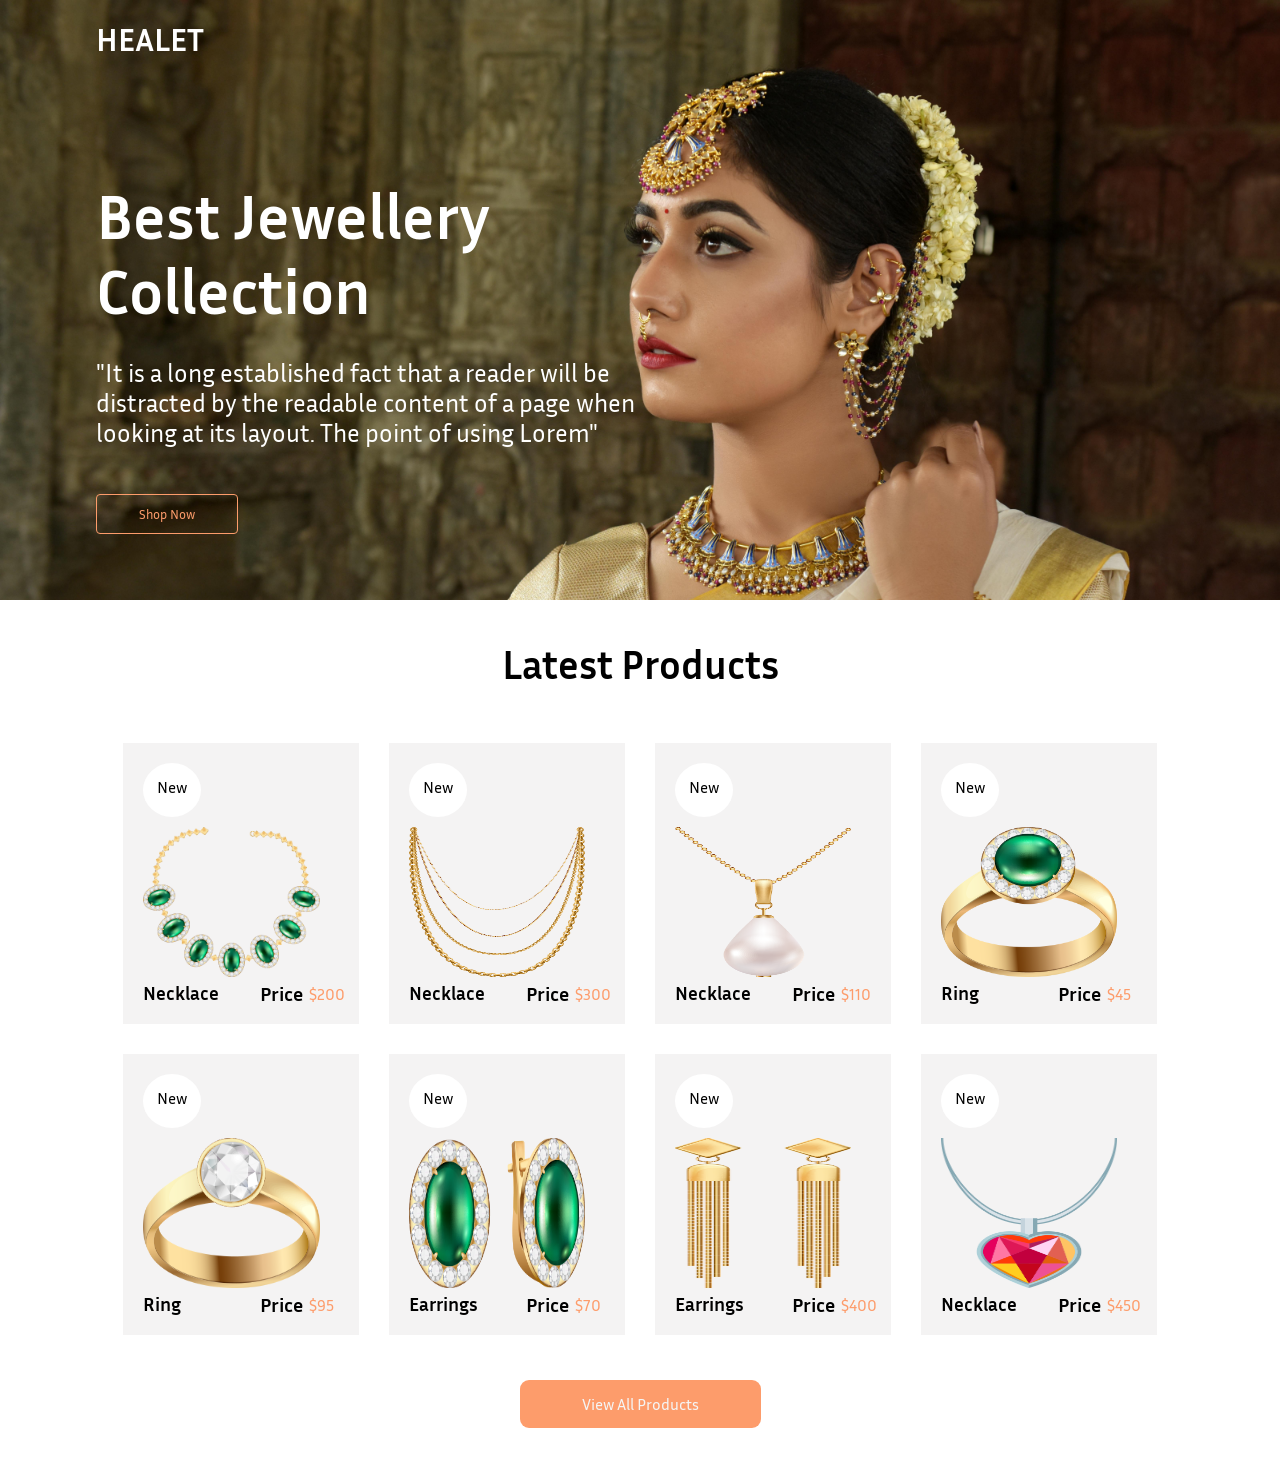
==== index.html @ b461439d "first commit" ====
<!DOCTYPE html>
<html lang="en">

<head>
    <link href="./jewel.css" rel="stylesheet">
    <link href="./responsive.css" rel="stylesheet">
    <link rel="stylesheet" href="https://cdnjs.cloudflare.com/ajax/libs/font-awesome/6.7.2/css/all.min.css"
        integrity="sha512-Evv84Mr4kqVGRNSgIGL/F/aIDqQb7xQ2vcrdIwxfjThSH8CSR7PBEakCr51Ck+w+/U6swU2Im1vVX0SVk9ABhg=="
        crossorigin="anonymous" referrerpolicy="no-referrer" />
        <link rel="preconnect" href="https://fonts.googleapis.com">
<link rel="preconnect" href="https://fonts.gstatic.com" crossorigin>
<link href="https://fonts.googleapis.com/css2?family=Inria+Sans:ital,wght@0,300;0,400;0,700;1,300;1,400;1,700&display=swap" rel="stylesheet">

    <meta charset="UTF-8">
    <meta name="viewport" content="width=device-width, initial-scale=1.0">
    <title>HEALET JEWELLS</title>
</head>

<body>
    <section id="image">
        <div class=" container">
            <div class="bg-image">
                <h2><b>HEALET</b></h2>
                <h1>Best Jewellery<br>
                    Collection</h1>
                <p>"It is a long established fact that a reader will be<br> distracted by the readable content of a page
                    when<br> looking at its layout. The point of using Lorem"</p>
                <button class="btn">Shop Now</button>
            </div>
        </div>
    </section>
    <section id="product">

        <div class="container">
            <h2>Latest Products</h2>
            <div class="item">
                <div class="photo">
                    <p>New</p>
                    <img src="p1.png">
                    <h5>Necklace</h5>
                    <h6>Price </h6>
                    <span>$200</span>
                </div>
                <div class="photo">
                  <p>New</p>
                    <img src="p2.png">
                    <h5>Necklace</h5>
                    <h6>Price</h6>
                    <span>$300</span>
                </div>
                <div class="photo"> <p>New</p><img src="p3.png">
                    <h5>Necklace</h5>
                    <h6>Price</h6>
                    <span>$110</span>

                </div>
                <div class="photo"> <p>New</p><img src="p4.png">
                    <h5>Ring</h5>
                    <h6>Price</h6>
                    <span>$45</span>
                </div>
                <div class="photo"> <p>New</p><img src="p5.png">
                    <h5>Ring</h5>
                    <h6>Price </h6>
                    <span>$95</span>
                </div>
                <div class="photo"><p>New</p><img src="p6.png">
                    <h5>Earrings</h5>
                    <h6>Price</h6>
                    <span>$70</span>
                </div>
                <div class="photo"><p>New</p> <img src="p7.png">
                    <h5>Earrings</h5>
                    <h6>Price</h6>
                    <span>$400</span>
                </div>
                <div class="photo"> <p>New</p><img src="p8.png">
                    <h5>Necklace</h5>
                    <h6>Price</h6>
                    <span>$450</span>
                </div>
            </div>
            <div class="btnn"><button>View All Products </button></div>

        </div>
       
    </section>
    <section id="img-box">
        <div class="container">
            <div class="row">
                <div class="right"></div>
                <div class="left"></div>
            </div>
        </div>
    </section>


</body>

</html>
---- jewel.css ----
* {
    margin: 0;
    font-family: "Inria Sans", sans-serif;
    padding: 0;
}

#image {
    background-image: url(i-1.jpg);
    background-repeat: no-repeat;
    background-size: cover;
    height: 600px;
    width: 100%;
    background-position: top;
}

.container {
    width: 85%;
    margin: auto;
}

.bg-image h2 {
    color: white;
    padding: 20px 0px;


    font-size: 32px;
    font-weight: 900;
}

.bg-image h1 {
    color: white;
    margin: 100px 0px 0px 0px;
    font-size: 63px;
}

.bg-image p {
    color: white;

    margin: 30px 0px 0px 0px;
    font-size: 25px;

}

.bg-image button {
    background-color: transparent;
    border: #fd9c6b 1px solid;
    border-radius: 4px;
    margin: 46px 0px;

    padding: 11px 42px;
    color: #fd9c6b;

}

#product .item {
    display: flex;
    flex-wrap: wrap;
    justify-content: center;
}

#product h2 {
    text-transform: capitalize;
    font-size: 40px;
    text-align: center;
    margin: 40px;
}

.item .photo {
    width: 18%;
    background-color: rgb(244, 243, 243);
    margin: 15px;
    padding: 20px;
}

.photo img {
    width: 90%;
    height: 150px;
}

.photo p {
    height: 26px;
    padding: 14px;
    width: 30px;
    background-color: white;
    border-radius: 50%;
    font-weight: 500;
    margin-bottom: 10px;
}

.photo h6 {
    font-size: 20px;
    margin-left: 117px;
    margin-bottom: -21px;
}

.photo h5 {
    font-size: 19px;
    margin-bottom: -23px;
}

.item .photo span {
    margin-left: 166px;
    color: #fd9c6b;
}

.container .btnn {
    display: flex;
    justify-content: center;
}

.container .btnn button {
    background-color: #fd9c6b;
    color: whitesmoke;
    border-radius:9px;
    margin: 30px 30px;
    font-size: 16px;
    font-weight: 500;
    padding: 14px 62px;
    border: none;
}
---- responsive.css ----
@media screen and (max-width:480px) {
    #image {
        height: 480px;
    }

    .bg-image h2 {
        font-size: 23px;
    }

    .bg-image h1 {
        font-size: 30px;
        margin: 57px 0px 0px 0px;

    }

    .bg-image p {
        font-size: 20px;
    }

    .bg-image button {
        padding: 10px 18px;
        font-size: 14px;
    }

    #product .item {display: inline;}
    #product .container h2 {
        font-size: 24px;
    }

    #product .item .photo {
        width: 80%;
        margin: 16px;
        padding: 20px;
    }

    .container .photo img {
        width: 100%;
        height: 200px;
    }

    .container .photo p {
        height: 12px;
        padding: 19px;
        font-size: 13px;
        width: 17px;
        font-weight: 500;
        margin-bottom: 12px;
        margin-left: -12px;
    }

    .container .photo h5 {
        font-size: 20px;
        margin-bottom: -39px;
        margin-left:-10px;
    }

    .container .photo h6 {
        font-size: 20px;
        margin-left: 248px;
        margin-bottom: -31px;
        padding: 10px;
    }

    .item .photo span {
        margin-left: 307px;
        font-size: 17px;
    }

    .container .btnn button {
        border-radius: 5px;
        margin: 23px 0px;
        font-size: 12px;
        font-weight: 300;
        padding: 5px 21px;
    }



}
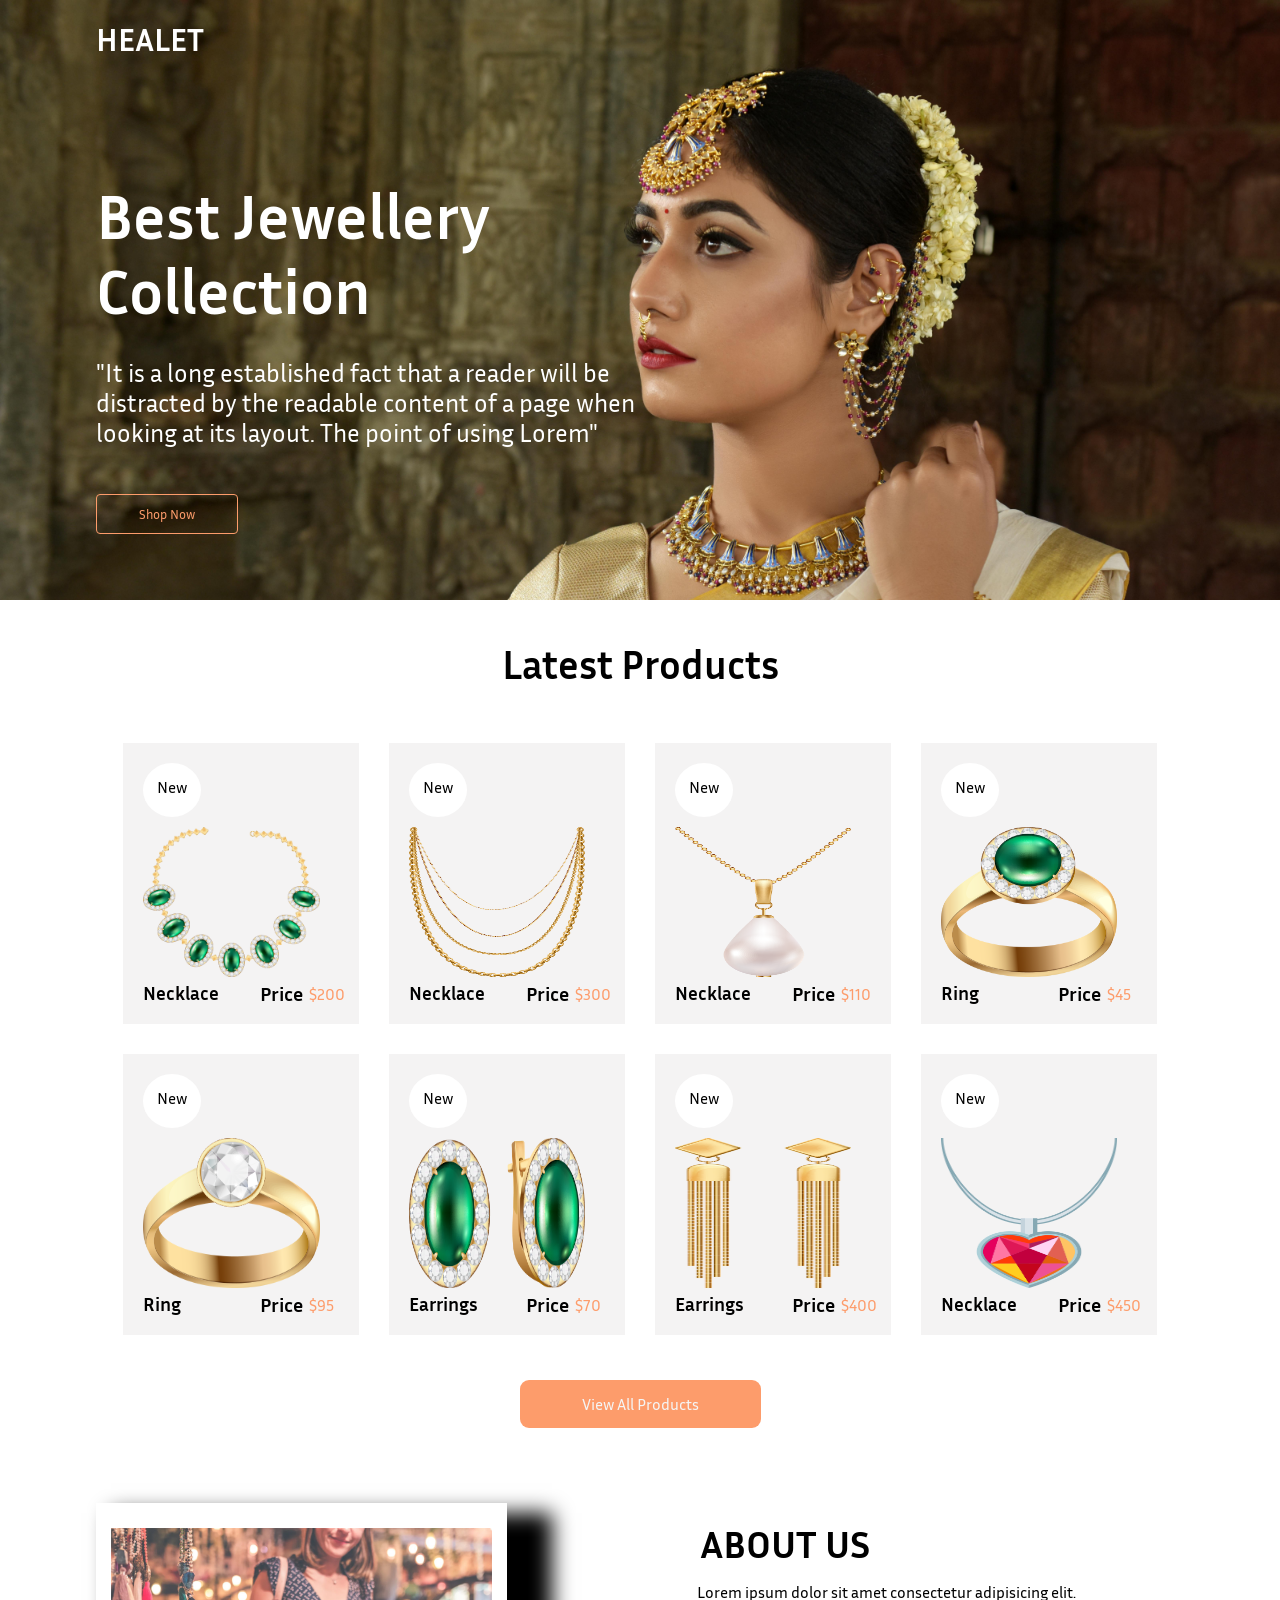
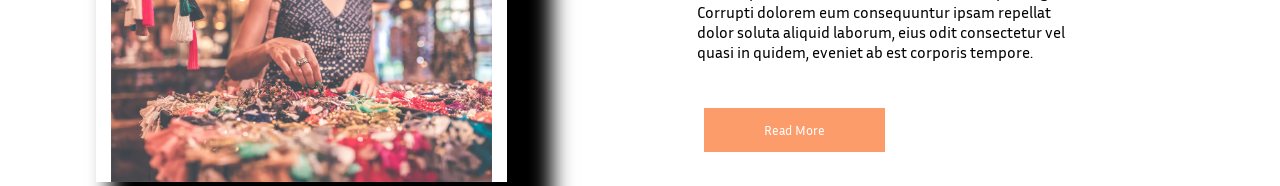
==== commit fb3a03f8: "first commit" ====
--- a/index.html
+++ b/index.html
@@ -7,9 +7,11 @@
     <link rel="stylesheet" href="https://cdnjs.cloudflare.com/ajax/libs/font-awesome/6.7.2/css/all.min.css"
         integrity="sha512-Evv84Mr4kqVGRNSgIGL/F/aIDqQb7xQ2vcrdIwxfjThSH8CSR7PBEakCr51Ck+w+/U6swU2Im1vVX0SVk9ABhg=="
         crossorigin="anonymous" referrerpolicy="no-referrer" />
-        <link rel="preconnect" href="https://fonts.googleapis.com">
-<link rel="preconnect" href="https://fonts.gstatic.com" crossorigin>
-<link href="https://fonts.googleapis.com/css2?family=Inria+Sans:ital,wght@0,300;0,400;0,700;1,300;1,400;1,700&display=swap" rel="stylesheet">
+    <link rel="preconnect" href="https://fonts.googleapis.com">
+    <link rel="preconnect" href="https://fonts.gstatic.com" crossorigin>
+    <link
+        href="https://fonts.googleapis.com/css2?family=Inria+Sans:ital,wght@0,300;0,400;0,700;1,300;1,400;1,700&display=swap"
+        rel="stylesheet">
 
     <meta charset="UTF-8">
     <meta name="viewport" content="width=device-width, initial-scale=1.0">
@@ -42,39 +44,45 @@
                     <span>$200</span>
                 </div>
                 <div class="photo">
-                  <p>New</p>
+                    <p>New</p>
                     <img src="p2.png">
                     <h5>Necklace</h5>
                     <h6>Price</h6>
                     <span>$300</span>
                 </div>
-                <div class="photo"> <p>New</p><img src="p3.png">
+                <div class="photo">
+                    <p>New</p><img src="p3.png">
                     <h5>Necklace</h5>
                     <h6>Price</h6>
                     <span>$110</span>
 
                 </div>
-                <div class="photo"> <p>New</p><img src="p4.png">
+                <div class="photo">
+                    <p>New</p><img src="p4.png">
                     <h5>Ring</h5>
                     <h6>Price</h6>
                     <span>$45</span>
                 </div>
-                <div class="photo"> <p>New</p><img src="p5.png">
+                <div class="photo">
+                    <p>New</p><img src="p5.png">
                     <h5>Ring</h5>
                     <h6>Price </h6>
                     <span>$95</span>
                 </div>
-                <div class="photo"><p>New</p><img src="p6.png">
+                <div class="photo">
+                    <p>New</p><img src="p6.png">
                     <h5>Earrings</h5>
                     <h6>Price</h6>
                     <span>$70</span>
                 </div>
-                <div class="photo"><p>New</p> <img src="p7.png">
+                <div class="photo">
+                    <p>New</p> <img src="p7.png">
                     <h5>Earrings</h5>
                     <h6>Price</h6>
                     <span>$400</span>
                 </div>
-                <div class="photo"> <p>New</p><img src="p8.png">
+                <div class="photo">
+                    <p>New</p><img src="p8.png">
                     <h5>Necklace</h5>
                     <h6>Price</h6>
                     <span>$450</span>
@@ -83,13 +91,19 @@
             <div class="btnn"><button>View All Products </button></div>
 
         </div>
-       
+
     </section>
     <section id="img-box">
         <div class="container">
             <div class="row">
-                <div class="right"></div>
-                <div class="left"></div>
+                <div class="right">
+                    <img  src="./about-img.jpg"/>
+                </div>
+                <div class="left">
+                    <h6>About Us</h6>
+                    <p>Lorem ipsum dolor sit amet consectetur adipisicing elit.<br> Corrupti dolorem eum consequuntur ipsam repellat<br> dolor soluta aliquid laborum, eius odit consectetur vel <br>quasi in quidem, eveniet ab est corporis tempore.</p>
+               <button> Read More</button>
+                </div>
             </div>
         </div>
     </section>
--- a/jewel.css
+++ b/jewel.css
@@ -111,10 +111,50 @@
 .container .btnn button {
     background-color: #fd9c6b;
     color: whitesmoke;
-    border-radius:9px;
+    border-radius: 9px;
     margin: 30px 30px;
     font-size: 16px;
     font-weight: 500;
     padding: 14px 62px;
     border: none;
 }
+
+#img-box .row {
+    display: flex;
+
+    justify-content: space-between;
+}
+
+.row .right img {
+    padding: 25px 0px 0px 25px;
+    width: 35%;
+    color: #0c0c0c;
+    margin-top: 45px;
+    padding-right: 15px;
+    padding-left: 15px;
+    box-shadow: 30px 25px 20px 15px black;
+}
+
+.row .left h6 {
+    font-weight: 700;
+    text-transform: uppercase;
+
+    font-size: 39px;
+    margin-top: 62px;
+    margin-bottom: 15px;
+    margin-left: -484px;
+}
+
+.row .left p {
+    margin-left: -487px;
+}
+
+.row .left button {
+    margin-top: 46px;
+    margin-left: -480px;
+    color: white;
+    background-color: #fd9c6b;
+    border: none;
+    padding: 14px 60px;
+   
+}
--- a/responsive.css
+++ b/responsive.css
@@ -22,7 +22,10 @@
         font-size: 14px;
     }
 
-    #product .item {display: inline;}
+    #product .item {
+        display: inline;
+    }
+
     #product .container h2 {
         font-size: 24px;
     }
@@ -51,7 +54,7 @@
     .container .photo h5 {
         font-size: 20px;
         margin-bottom: -39px;
-        margin-left:-10px;
+        margin-left: -10px;
     }
 
     .container .photo h6 {
@@ -74,6 +77,33 @@
         padding: 5px 21px;
     }
 
+    #img-box .row {
+        display: flex;
+        justify-content: space-between;
+    }
 
+    #img-box .row img {
+        width: 30%;
+        margin: 10px;
+        padding: 12px;
+    }
 
+    #img-box .row .left h6 {
+        font-weight: 200;
+        font-size: 14px;
+        margin-top: 27px;
+        margin-bottom: 14px;
+        margin-left: -191px;
+    }
+
+    #img-box .row .left p {
+        margin-left: -192px;
+        font-size: 8px;
+    }
+
+    .row .left button {
+        margin-top: 17px;
+        margin-left: -191px;
+        padding: 2px 12px;
+    }
 }
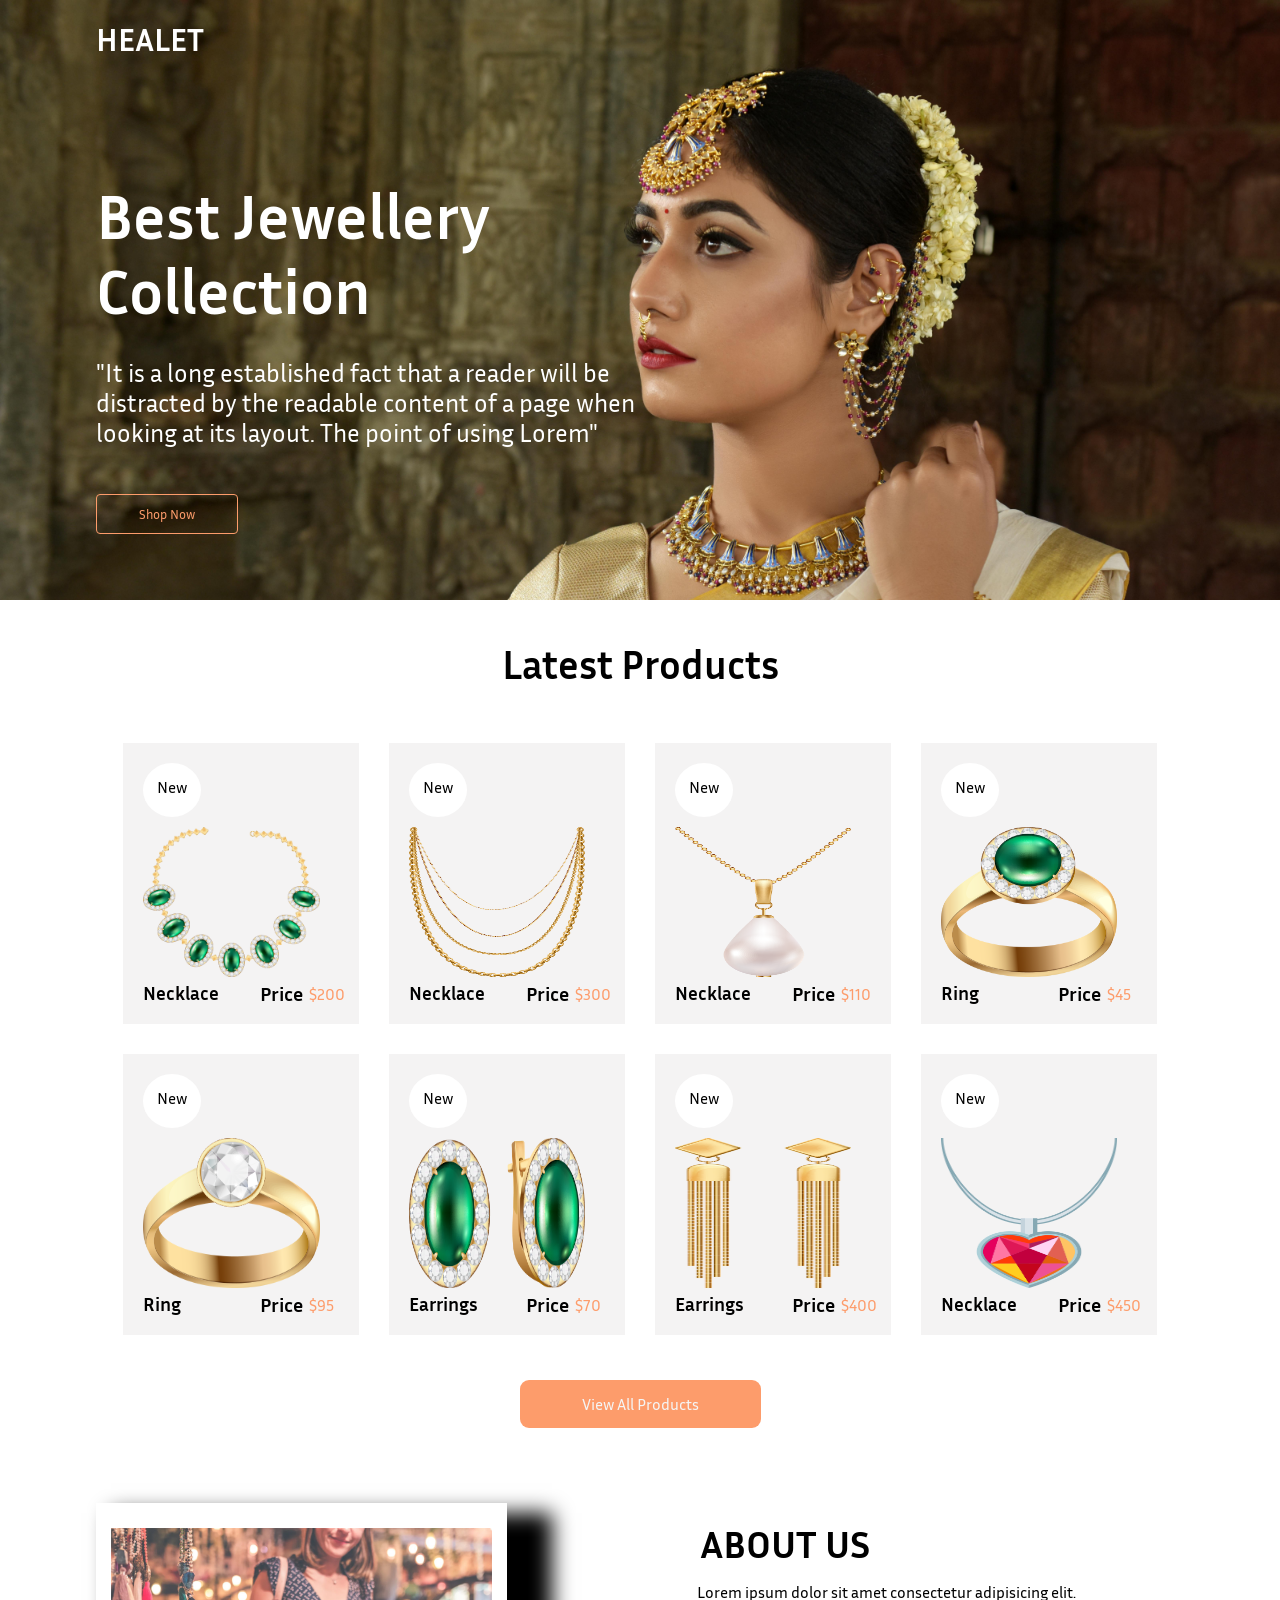
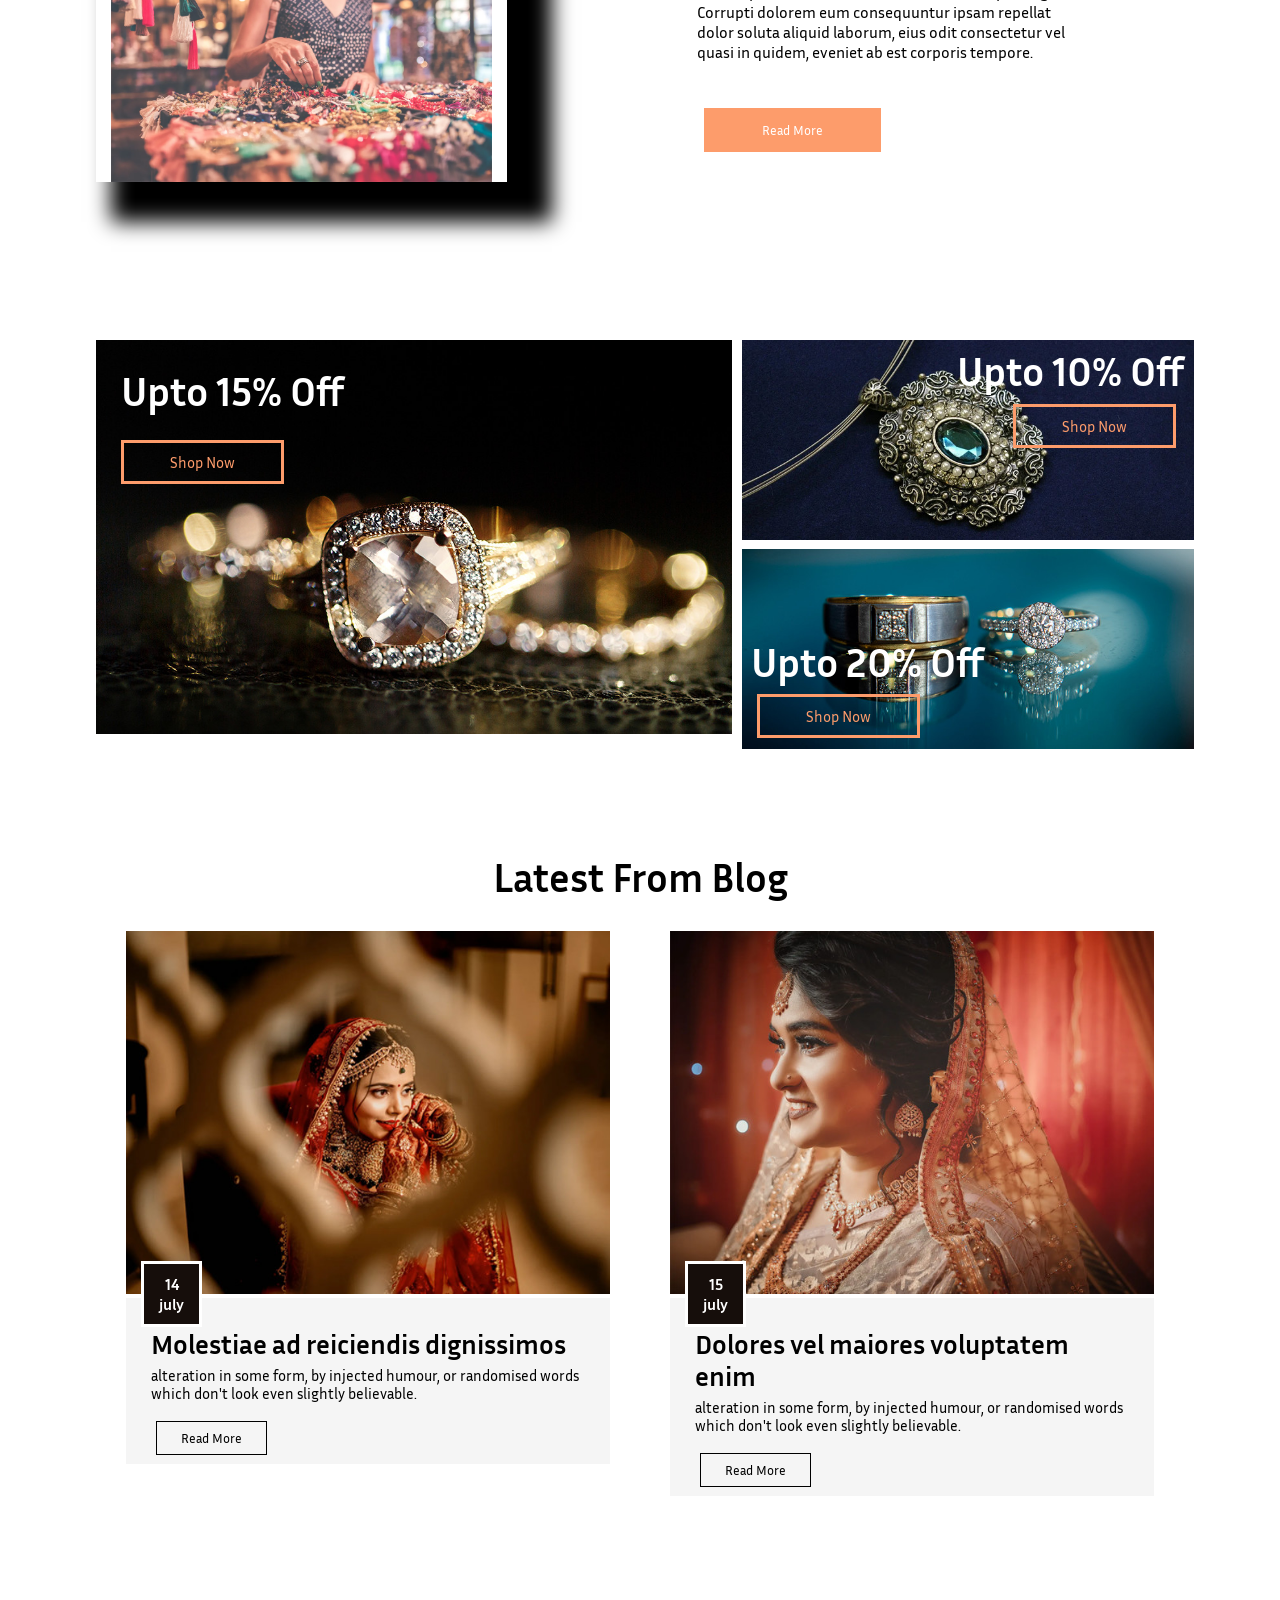
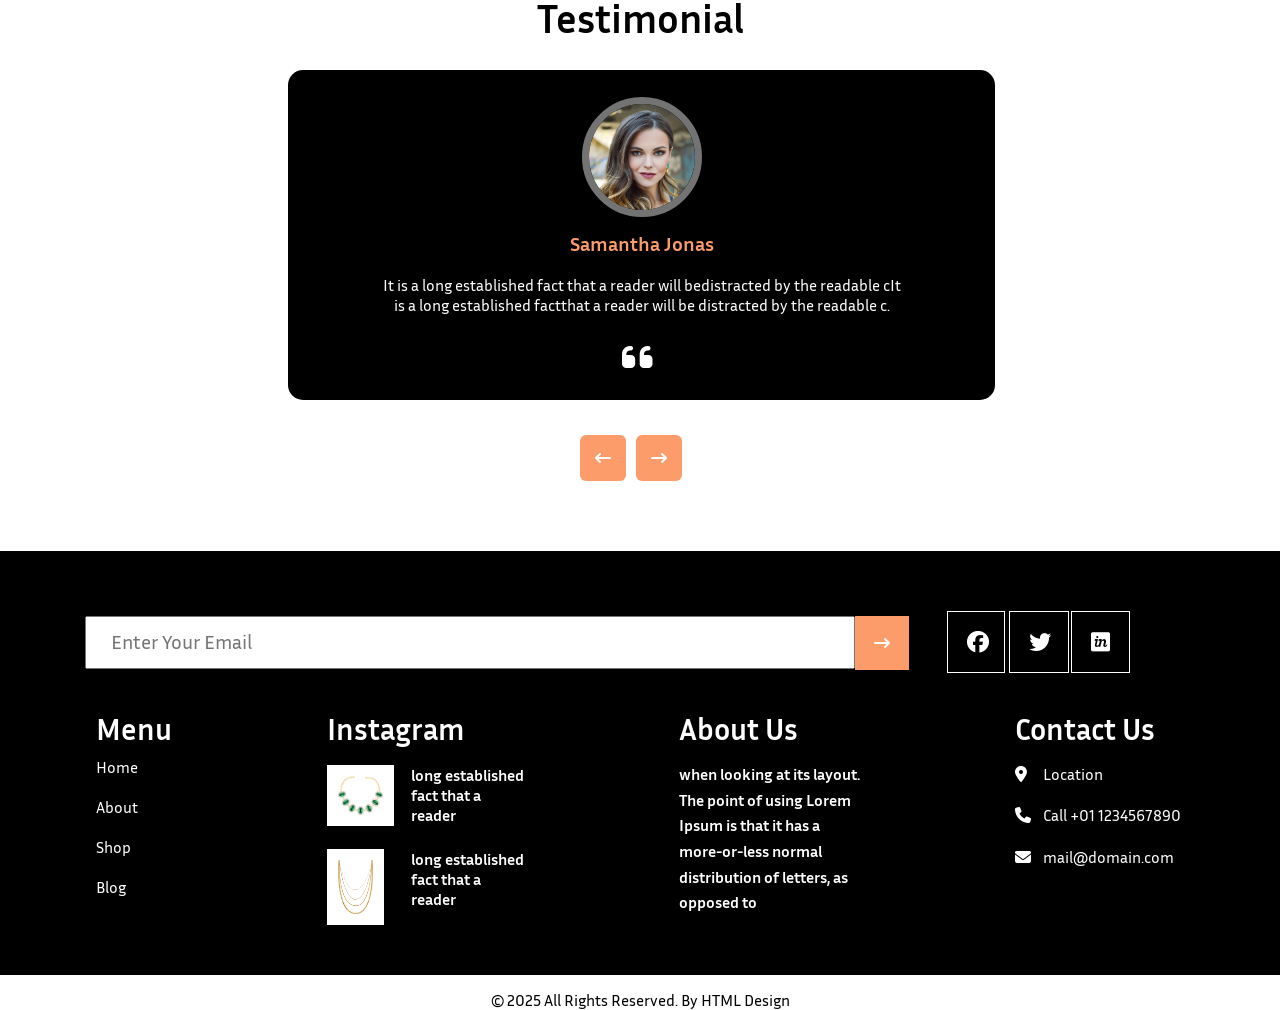
==== commit 45afa33e: "first commit" ====
--- a/index.html
+++ b/index.html
@@ -10,8 +10,9 @@
     <link rel="preconnect" href="https://fonts.googleapis.com">
     <link rel="preconnect" href="https://fonts.gstatic.com" crossorigin>
     <link
-        href="https://fonts.googleapis.com/css2?family=Inria+Sans:ital,wght@0,300;0,400;0,700;1,300;1,400;1,700&display=swap"
+        href="https://fonts.googleapis.com/css2?family=DM+Serif+Display:ital@0;1&family=Inria+Sans:ital,wght@0,300;0,400;0,700;1,300;1,400;1,700&family=Playfair+Display:ital,wght@0,400..900;1,400..900&display=swap"
         rel="stylesheet">
+
 
     <meta charset="UTF-8">
     <meta name="viewport" content="width=device-width, initial-scale=1.0">
@@ -97,18 +98,159 @@
         <div class="container">
             <div class="row">
                 <div class="right">
-                    <img  src="./about-img.jpg"/>
+                    <img src="./about-img.jpg" />
                 </div>
                 <div class="left">
                     <h6>About Us</h6>
-                    <p>Lorem ipsum dolor sit amet consectetur adipisicing elit.<br> Corrupti dolorem eum consequuntur ipsam repellat<br> dolor soluta aliquid laborum, eius odit consectetur vel <br>quasi in quidem, eveniet ab est corporis tempore.</p>
-               <button> Read More</button>
-                </div>
-            </div>
-        </div>
-    </section>
-
-
+                    <p>Lorem ipsum dolor sit amet consectetur adipisicing elit.<br> Corrupti dolorem eum consequuntur
+                        ipsam repellat<br> dolor soluta aliquid laborum, eius odit consectetur vel <br>quasi in quidem,
+                        eveniet ab est corporis tempore.</p>
+                    <button> Read More</button>
+                </div>
+            </div>
+        </div>
+    </section>
+    <section id="class">
+        <div class="container">
+            <div class="three">
+                <div class="first">
+                    <img src="./o1.jpg" />
+                    <h2>Upto 15% Off</h2>
+                    <button>Shop Now</button>
+                </div>
+                <div class="second">
+                    <div class="one"><img src="./o2.jpg" />
+                        <h2>Upto 10% Off</h2>
+                        <button>Shop Now</button>
+                    </div>
+                    <div class="two"><img src="./o3.jpg" />
+                        <h2>Upto 20% Off</h2>
+                        <button>Shop Now</button>
+
+                    </div>
+
+                </div>
+
+            </div>
+        </div>
+    </section>
+    <section id="div">
+        <div class="container">
+            <h2>Latest From Blog</h2>
+            <div class="main-box">
+                <div class="col">
+                    <img src="./b1.jpg" />
+                    <div class="detail-box">
+                        <h4>14<br>july</h4>
+
+
+                        <h5>Molestiae ad reiciendis dignissimos</h5>
+                        <p>alteration in some form, by injected humour, or randomised words which don't look even
+                            slightly believable.</p>
+                        <button>Read More</button>
+                    </div>
+
+                </div>
+
+
+                <div class="col"><img src="./b2.jpg" />
+                    <div class="detail-box">
+                        <h4>15<br>july</h4>
+
+                        <h5>Dolores vel maiores voluptatem enim</h5>
+                        <p>alteration in some form, by injected humour, or randomised words which don't look even
+                            slightly believable.</p>
+                        <button>Read More</button>
+                    </div>
+
+                </div>
+
+            </div>
+
+        </div>
+    </section>
+    <section id="info">
+        <div class="container">
+            <h2>Testimonial</h2>
+            <div class="client">
+                <img src="./client.jpg" />
+                <h6>Samantha Jonas</h6>
+                <p>It is a long established fact that a reader will bedistracted by the readable cIt<br> is a long
+                    established factthat a reader will be distracted by the readable c.</p>
+
+                <i class="fa-solid fa-quote-left"></i>/'
+
+            </div>
+        </div>
+    </section>
+    <div class="b">
+        <div class="b1"><i class="fa-solid fa-arrow-left-long"></i></div>
+        <div class="b2"><i class="fa-solid fa-arrow-right-long"></i></div>
+    </div>
+    <section id="end">
+        <div class="container">
+            <div class="footer">
+                <form>
+                    <input type="Email" placeholder="Enter Your Email" /><i class="fa-solid fa-arrow-right-long"></i>
+                    <div class="if">
+                        <div class="icon">
+                            <i class="fa-brands fa-facebook"></i>
+                        </div>
+                        <div class="icon1"> <i class="fa-brands fa-twitter"></i></div>
+                        <div class="icon2"> <i class="fa-brands fa-invision"></i>
+                        </div>
+                    </div>
+                </form>
+            </div>
+            <div class="foot">
+                <div class="list">
+                    <h4>Menu</h4>
+                    <ul>
+                        <li>Home</li>
+                        <li>About</li>
+                        <li>Shop</li>
+                        <li>Blog</li>
+                    </ul>
+                </div>
+                <div class="insta">
+                    <h4>Instagram</h4>
+                    <div class="post">
+                    <img src="./p1.png"/>
+                    <p>long established<br> fact that a<br> reader</p>
+                    </div>
+                    <div class="post1">
+                        <img src="./p2.png"/>
+                        <p>long established <br>fact that a<br> reader</p>
+                    </div>
+                
+                </div>
+                <div class="about">
+                    <h4>About Us</h4>
+                    <p>when looking at its layout. <br>The point of using Lorem 
+                        <br>Ipsum is that it has a<br> more-or-less normal <br>distribution of letters, as<br> opposed to</p>
+                </div>
+                <div class="contact">
+                    <h4>Contact Us</h4>
+                    <ul>
+                        <li>
+                            <i class="fa-solid fa-location-dot"></i>
+                            <span>Location</span>
+                        </li>
+                        <li>
+                            <i class="fa-solid fa-phone"></i>
+                            <span>Call +01  1234567890</span>
+                        </li>
+                        <li>
+                            <i class="fa-solid fa-envelope"></i>
+                            <span>mail@domain.com</span>
+                        </li>
+                    </ul>
+                </div>
+            </div>
+        </div>
+
+    </section>
+   <div class="page"> <p>© 2025 All Rights Reserved. By HTML Design</p></div>
 </body>
 
 </html>
--- a/jewel.css
+++ b/jewel.css
@@ -155,6 +155,378 @@
     color: white;
     background-color: #fd9c6b;
     border: none;
-    padding: 14px 60px;
-   
-}+    padding: 14px 58px;
+
+}
+
+#class .three {
+    display: flex;
+    justify-content: space-around;
+}
+
+.three .first img {
+    margin-top: 154px;
+    width: 100%;
+}
+
+.three .second .one img {
+    margin-top: 154px;
+    width: 100%;
+    padding: 0px 0px 0px 10px;
+}
+
+.three .second .two img {
+    width: 100%;
+    padding: 5px 0px 0px 10px;
+}
+
+.three .first h2 {
+    color: white;
+    margin-top: -372px;
+    font-size: 41px;
+    margin-left: 25px;
+}
+
+.three .first button {
+    margin: 25px;
+    padding: 10px 46px;
+    border: #fd9c6b solid;
+    font-size: 15px;
+    color: #fd9c6b;
+    background-color: transparent;
+}
+
+.one {
+    position: relative;
+}
+
+.three .second .one h2 {
+    color: white;
+    position: absolute;
+    top: 160px;
+    right: 0;
+
+    font-size: 41px;
+}
+
+.three .second .one button {
+    padding: 10px 46px;
+    margin: -12px;
+    right: 20px;
+    top: 230px;
+    position: absolute;
+    border: #fd9c6b solid;
+    font-size: 15px;
+    color: #fd9c6b;
+    background-color: transparent;
+}
+
+.second .two {
+    position: relative;
+}
+
+.three .second .two h2 {
+    color: white;
+    margin: -192px 0px 31px 19px;
+    position: absolute;
+    bottom: 36px;
+    font-size: 41px;
+}
+
+.three .second .two button {
+    padding: 10px 46px;
+    margin-left: 25px;
+    position: absolute;
+    top: 103px;
+
+    border: #fd9c6b solid;
+    font-size: 15px;
+    margin-top: 47px;
+    color: #fd9c6b;
+    background-color: transparent;
+}
+
+#div h2 {
+    text-transform: capitalize;
+    font-size: 40px;
+    text-align: center;
+    margin: 100px;
+}
+
+#div .main-box {
+    display: flex;
+    justify-content: space-evenly;
+
+}
+
+.col {
+    padding: 30px;
+}
+
+
+
+
+.main-box .col img {
+    width: 100%;
+    margin-top: -100px;
+    background-color: #f1f2f3;
+}
+
+.main-box h4 {
+    position: absolute;
+    top: -37px;
+    text-align: center;
+    color: #fff;
+    border: 3px solid #fff;
+    margin-left: 15px;
+    padding: 10px 15px;
+    background-color: #160e0b;
+    margin-right: 365px;
+}
+
+.detail-box {
+    padding-top: 5px;
+    background-color: whitesmoke;
+    position: relative;
+}
+
+.detail-box h5 {
+    font-size: 27px;
+    margin: 25px;
+    font-weight: 900;
+}
+
+.detail-box p {
+    font-size: 15px;
+    font-size: 15px;
+    margin: 25px;
+    margin-top: -19px;
+}
+
+.detail-box button {
+    background-color: transparent;
+    padding: 8px 24px;
+    border: 1.2px solid black;
+    margin-left: 30px;
+    margin-bottom: 9px;
+    margin-top: -6px;
+}
+
+#info h2 {
+    text-transform: capitalize;
+    font-size: 40px;
+    text-align: center;
+    margin: 68px;
+}
+
+#info .client {
+    background-color: black;
+    width: 65%;
+    padding-bottom: 25px;
+    padding-top: 27px;
+    margin-top: -40px;
+    margin-left: 192px;
+    border-radius: 15px;
+    text-align: center;
+}
+
+#info .client img {
+    width: 15%;
+    border-radius: 100%;
+    border: 7px solid rgba(255, 255, 255, .45);
+}
+
+.client h6 {
+    color: #fd9c6b;
+    font-size: 20px;
+    margin-top: 10px;
+}
+
+.client p {
+    color: white;
+
+    margin-top: 20px;
+}
+
+.client i {
+    font-size: 35px;
+    color: white;
+    margin-top: 25px;
+}
+
+.b {
+    display: flex;
+    display: flex;
+    margin-left: 575px;
+
+    margin-top: 30px;
+}
+
+.b1 i {
+    color: white;
+    background-color: #fd9c6b;
+    padding: 15px;
+    margin: 5px;
+    border-radius: 6px;
+}
+
+.b2 i {
+    color: white;
+    background-color: #fd9c6b;
+    padding: 15px;
+    margin: 5px;
+    border-radius: 6px;
+}
+
+#end .footer {
+
+    color: #fff;
+
+    padding: 65px 0px 113px 0px;
+    margin-top: 65px;
+}
+
+#end {
+    background-color: black;
+}
+
+#end form input {
+
+    margin-left: -11px;
+    margin-top: -24px;
+    font-size: 20px;
+    padding: 11px 504px 14px 24px;
+}
+
+.footer i {
+    color: white;
+    background-color: #fd9c6b;
+    padding: 19px;
+}
+
+.footer .if {
+    display: flex;
+    margin-top: -36px;
+}
+
+.footer .icon i {
+    width: 2%;
+    font-size: 22px;
+    margin-left: 851px;
+    margin-bottom: -131px;
+    margin-top: -62px;
+
+    background-color: transparent;
+    border: 1px solid white;
+}
+
+.icon1 i {
+    width: 32%;
+    font-size: 22px;
+    margin-top: -23px;
+    background-color: transparent;
+    border: 1px solid white;
+}
+
+.icon2 i {
+    width: 32%;
+    font-size: 22px;
+    background-color: transparent;
+    margin-top: -23px;
+    border: 1px solid white;
+}
+
+.foot {
+    color: white;
+    display: flex;
+    padding-bottom: 50px;
+    margin-top: -75px;
+}
+
+.foot .list h4 {
+    font-size: 30px;
+}
+
+.list ul {
+    line-height: 2.5;
+}
+
+.list ul li {
+    list-style: none;
+}
+
+.insta {
+    margin-left: 155px;
+}
+
+.insta h4 {
+    font-size: 30px;
+}
+
+.post {
+    display: flex;
+    margin-top: 18px;
+    margin-bottom: 23px;
+}
+
+.post img {
+    width: 45px;
+    padding: 11px;
+    background-color: white;
+}
+
+.post p {
+    margin-left: 17px;
+    font-size: 16px;
+    font-weight: 600;
+}
+
+.post1 {
+    display: flex;
+    justify-content: space-between;
+}
+
+.post1 img {
+    width: 35px;
+    background-color: white;
+    padding: 11px;
+}
+
+.post1 p {
+    margin-left: 17px;
+    font-size: 16px;
+    font-weight: 600;
+}
+
+.about h4 {
+    font-size: 30px;
+    margin-left: 155px;
+}
+
+.about p {
+    margin-left: 155px;
+    margin-top: 15px;
+    font-size: 16px;
+    font-weight: 600;
+    line-height: 1.6;
+}
+
+.contact h4 {
+    font-size: 30px;
+    margin-left: 155px;
+}
+
+.contact ul li {
+    list-style: none;
+    margin-top: 14px;
+    line-height: 1.7;
+    margin-left: 155px;
+}
+
+.contact ul li i {
+    width: 25px;
+    color: white;
+}
+.contact span{ font-size: 16px;
+    }
+    .page p{text-align: center;margin-top: 15px;}
--- a/responsive.css
+++ b/responsive.css
@@ -59,13 +59,13 @@
 
     .container .photo h6 {
         font-size: 20px;
-        margin-left: 248px;
+        margin-left: 161px;
         margin-bottom: -31px;
         padding: 10px;
     }
 
     .item .photo span {
-        margin-left: 307px;
+        margin-left: 230px;
         font-size: 17px;
     }
 
@@ -83,9 +83,11 @@
     }
 
     #img-box .row img {
-        width: 30%;
-        margin: 10px;
+        width: 25%;
+        box-shadow: 4px 3px;
+        margin: 0px;
         padding: 12px;
+        margin-top: 33px;
     }
 
     #img-box .row .left h6 {
@@ -106,4 +108,28 @@
         margin-left: -191px;
         padding: 2px 12px;
     }
+
+    #class .first h2 {
+        margin-top: -110px;
+        font-size: 14px;
+        margin-left: 25px;
+    }
+
+    #class .first button {
+        margin-left: 27px;
+        margin-top: 10px;
+        padding: 3px 11px;
+        font-size: 8px;
+    }
+
+    #class .three .second .one h2 {
+        font-size: 14px;
+    }
+
+    #class .three .second .one button {
+        padding: 3px 11px;
+        font-size: 8px;
+        margin-top: -47px;
+        margin-right: -21px;
+    }
 }
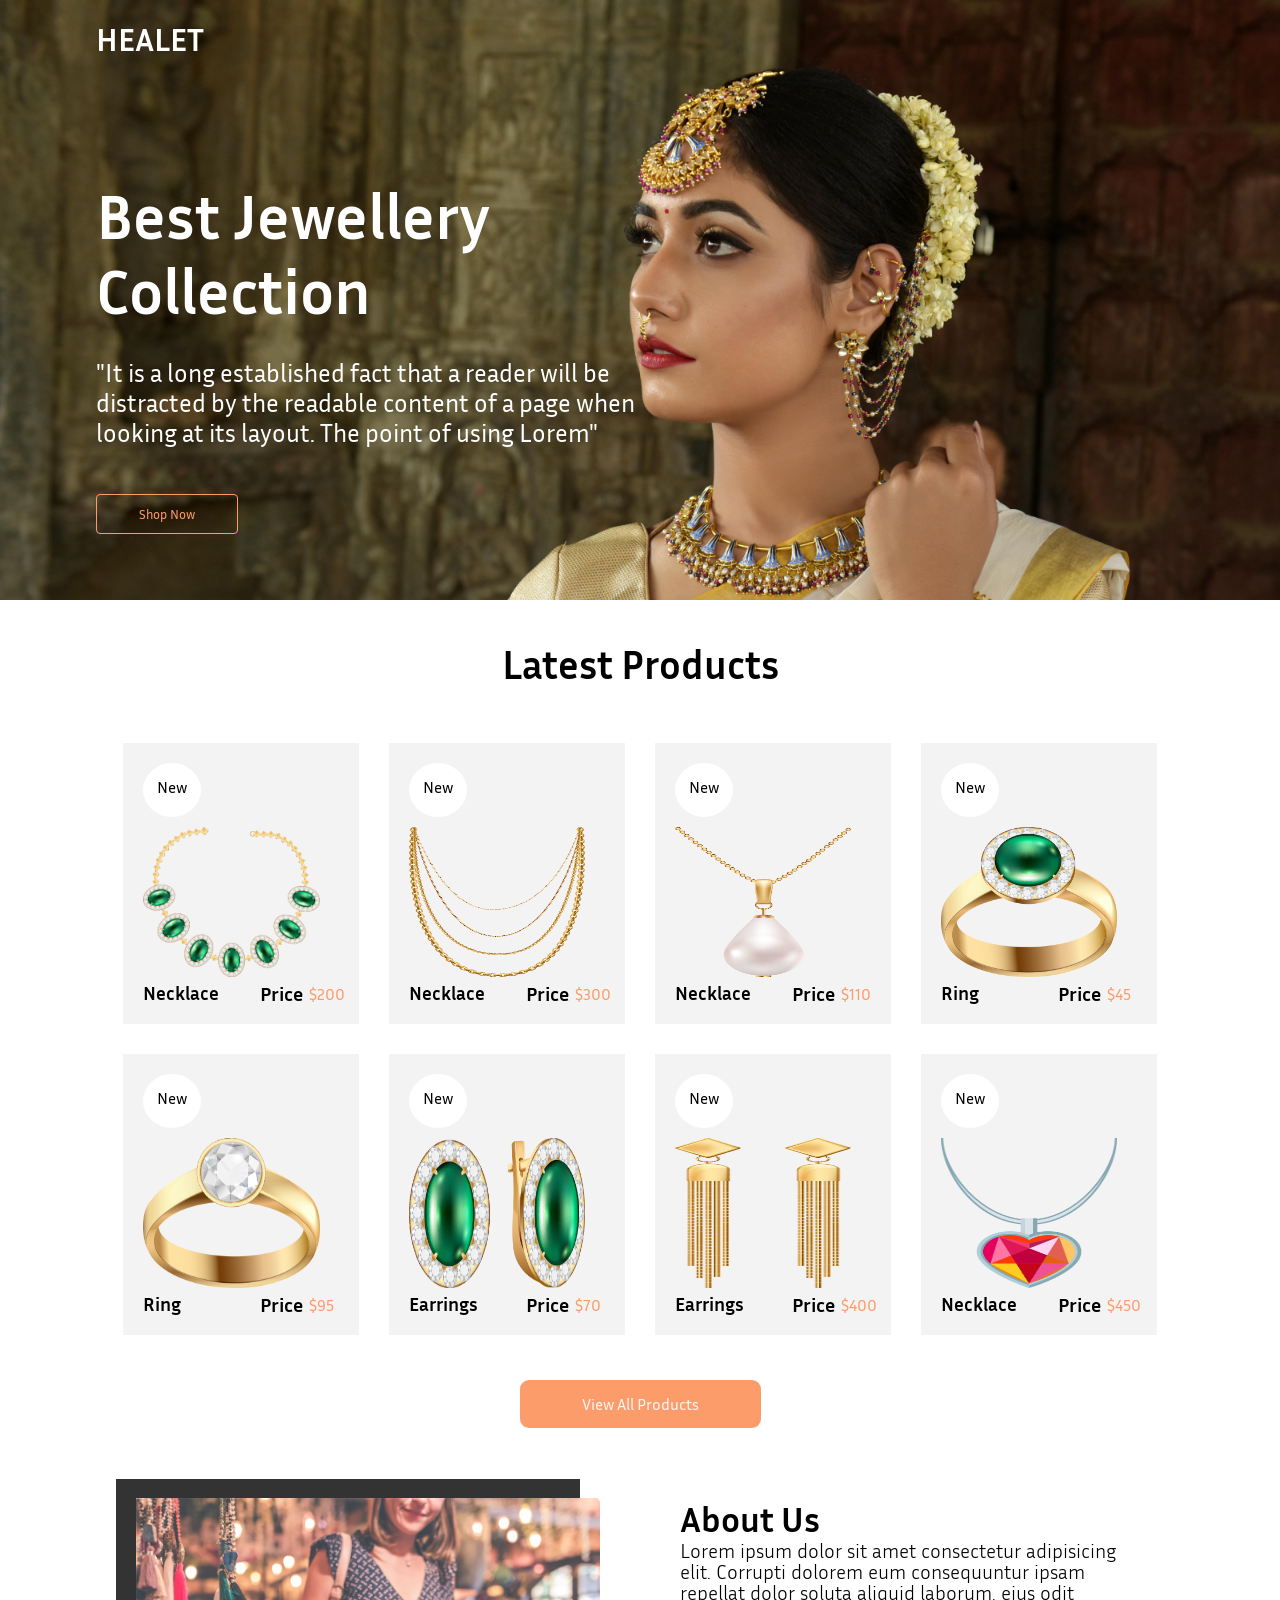
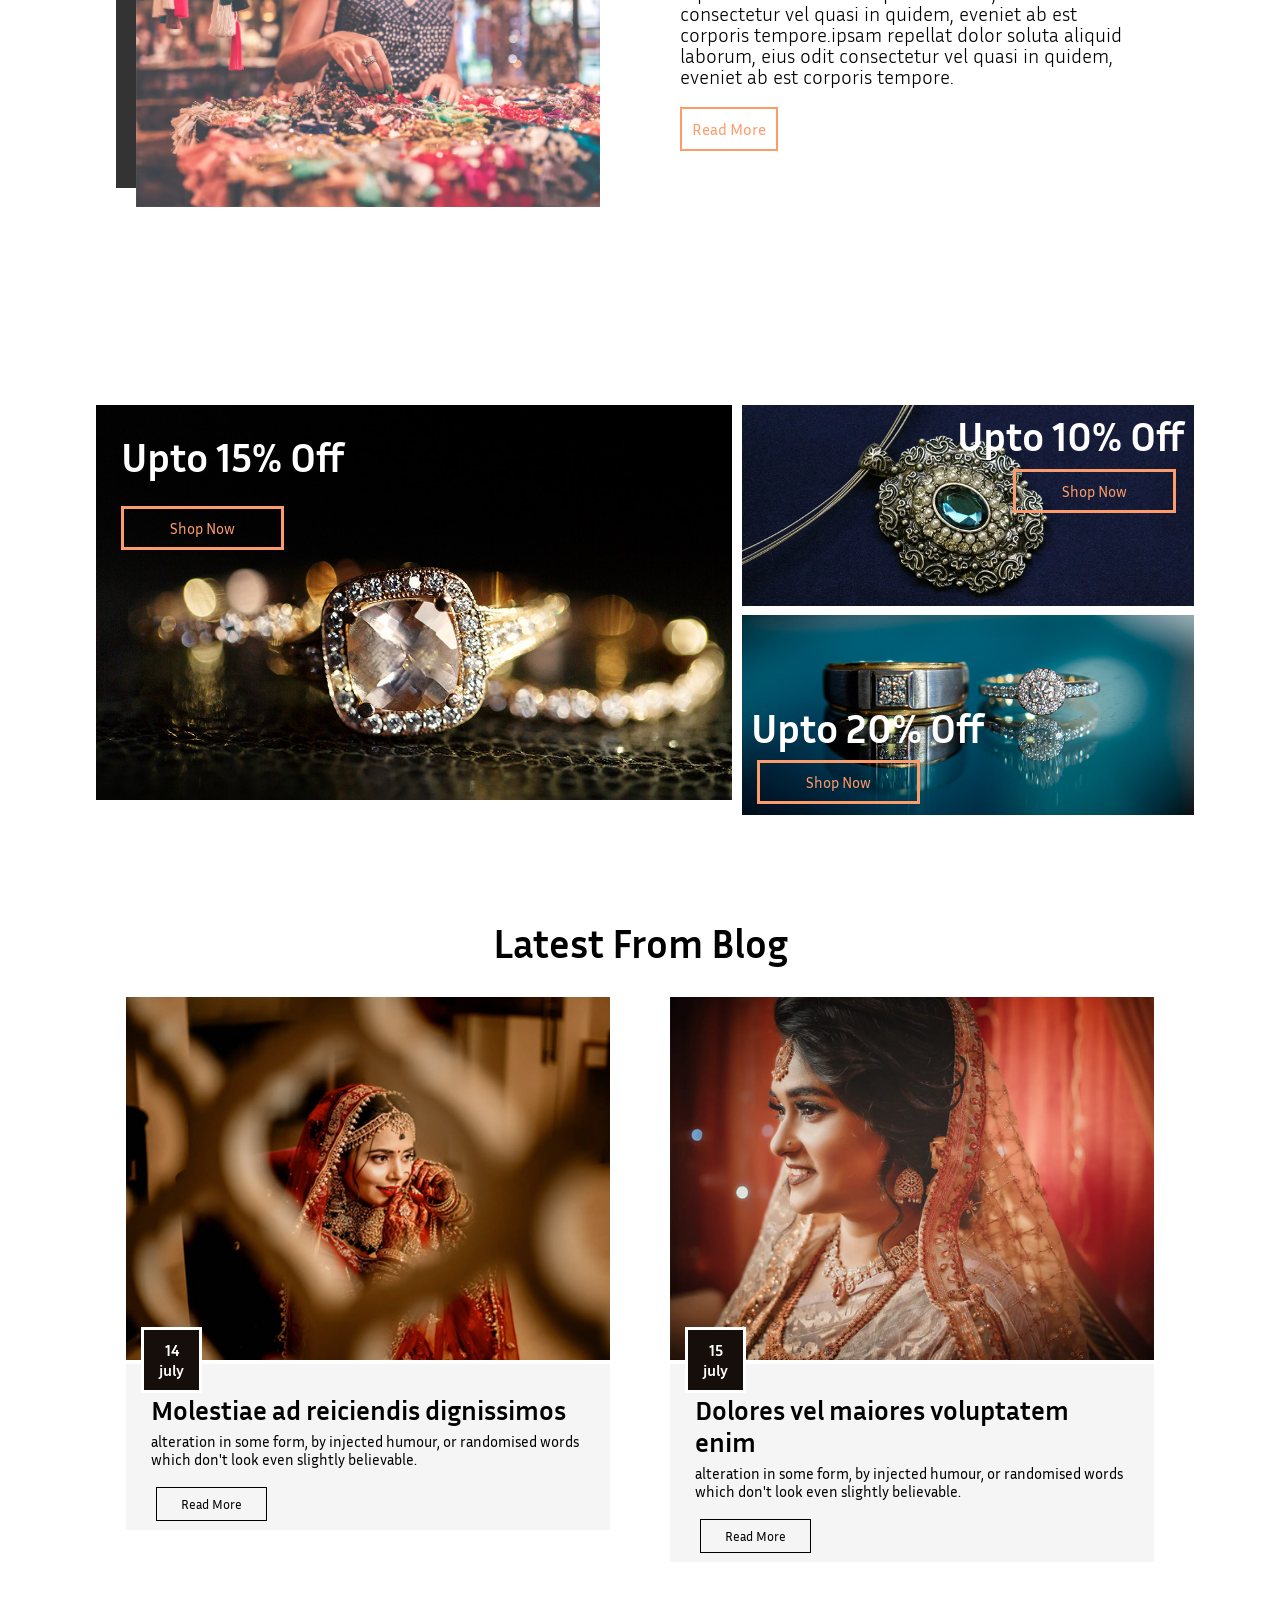
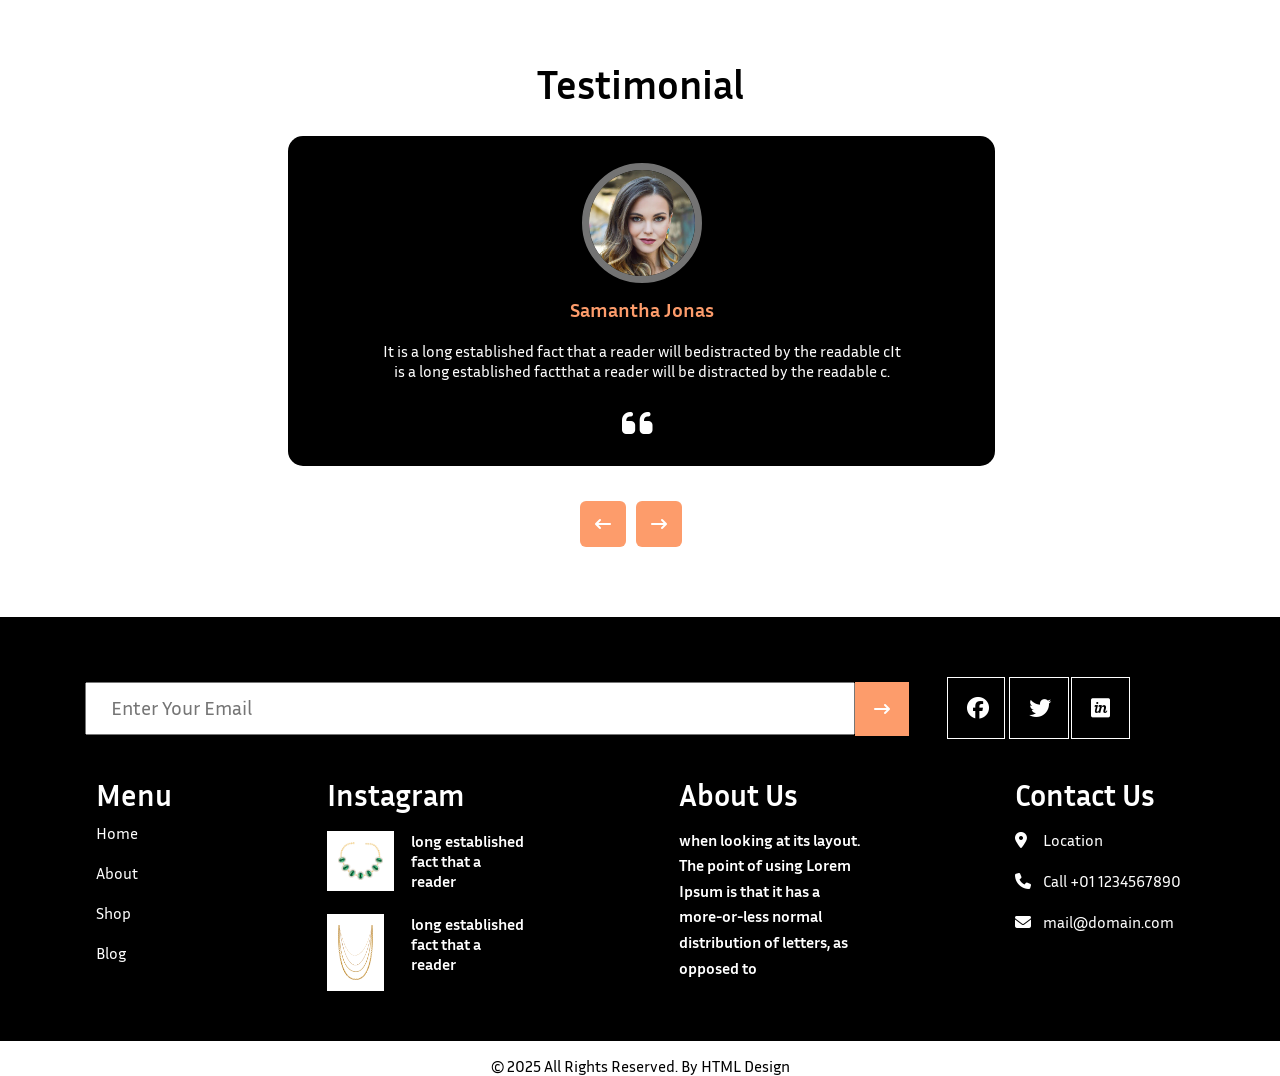
==== commit 64ae7a24: "first commit" ====
--- a/index.html
+++ b/index.html
@@ -32,7 +32,7 @@
             </div>
         </div>
     </section>
-    <section id="product">
+     <section id="product">
 
         <div class="container">
             <h2>Latest Products</h2>
@@ -102,15 +102,16 @@
                 </div>
                 <div class="left">
                     <h6>About Us</h6>
-                    <p>Lorem ipsum dolor sit amet consectetur adipisicing elit.<br> Corrupti dolorem eum consequuntur
-                        ipsam repellat<br> dolor soluta aliquid laborum, eius odit consectetur vel <br>quasi in quidem,
+                    <p>Lorem ipsum dolor sit amet consectetur adipisicing elit. Corrupti dolorem eum consequuntur
+                        ipsam repellat dolor soluta aliquid laborum, eius odit consectetur vel quasi in quidem,
+                        eveniet ab est corporis tempore.ipsam repellat dolor soluta aliquid laborum, eius odit consectetur vel quasi in quidem,
                         eveniet ab est corporis tempore.</p>
                     <button> Read More</button>
                 </div>
             </div>
         </div>
     </section>
-    <section id="class">
+<section id="class">
         <div class="container">
             <div class="three">
                 <div class="first">
--- a/jewel.css
+++ b/jewel.css
@@ -119,45 +119,46 @@
     border: none;
 }
 
-#img-box .row {
-    display: flex;
-
-    justify-content: space-between;
-}
-
-.row .right img {
-    padding: 25px 0px 0px 25px;
-    width: 35%;
-    color: #0c0c0c;
-    margin-top: 45px;
-    padding-right: 15px;
-    padding-left: 15px;
-    box-shadow: 30px 25px 20px 15px black;
-}
-
-.row .left h6 {
-    font-weight: 700;
-    text-transform: uppercase;
-
-    font-size: 39px;
-    margin-top: 62px;
-    margin-bottom: 15px;
-    margin-left: -484px;
-}
-
-.row .left p {
-    margin-left: -487px;
-}
-
-.row .left button {
-    margin-top: 46px;
-    margin-left: -480px;
-    color: white;
-    background-color: #fd9c6b;
-    border: none;
-    padding: 14px 58px;
-
-}
+.container .row{
+    display: flex;
+    justify-content: center;
+    width: 100%;
+
+}
+.row .right{
+    width: 50%;
+    padding: 40px;
+}
+.row .right img{
+    width: 100%;
+    box-shadow: -20px -19px 0px 0px #333;
+}
+.row .left{
+    width: 50%;
+    padding: 40px;
+}
+.row .left h6{
+    font-size: 35px;
+    font-weight: 900;
+}
+.row .left p{
+    font-size: 20px;
+    font-weight: 300;
+    line-height: 21px;
+}
+.row .left button{
+    border: 2px solid #fd9c6b;
+    background-color: transparent;
+    color: #fd9c6b;
+    padding: 10px 10px;
+    margin-top: 20px;
+    font-size: 16px;
+}
+
+
+
+
+
 
 #class .three {
     display: flex;
--- a/responsive.css
+++ b/responsive.css
@@ -83,53 +83,203 @@
     }
 
     #img-box .row img {
-        width: 25%;
+        width: 95%;
         box-shadow: 4px 3px;
         margin: 0px;
-        padding: 12px;
+        padding: 10px;
         margin-top: 33px;
+        margin-left: -7px;
     }
 
     #img-box .row .left h6 {
-        font-weight: 200;
-        font-size: 14px;
-        margin-top: 27px;
-        margin-bottom: 14px;
+        font-weight: 700;
+        font-size: 16px;
+        margin-top: 258px;
+        margin-bottom: 9px;
         margin-left: -191px;
     }
 
     #img-box .row .left p {
-        margin-left: -192px;
-        font-size: 8px;
+        margin-left: -301px;
+        font-size: 12px;
     }
 
     .row .left button {
         margin-top: 17px;
-        margin-left: -191px;
+        margin-left: -204px;
         padding: 2px 12px;
     }
 
+    #class {
+        margin-top: -90px;
+    }
+
+    .three .first img {
+        margin-top: 119px;
+        width: 151%;
+    }
+
     #class .first h2 {
-        margin-top: -110px;
-        font-size: 14px;
+        margin-top: -176px;
+        font-size: 20px;
+        margin-left: 10px;
+    }
+
+    #class .first button {
+        margin-left: 15px;
+        margin-top: 10px;
+        padding: 5px 13px;
+        font-size: 9px;
+    }
+
+    #class .three .second .one img {
+        width: 305%;
+        margin-top: 312px;
+        margin-left: -214px;
+        padding: 5px 0px 0px 10px;
+    }
+
+    #class .three .second .one h2 {
+        font-size: 19px;
+        margin-right: -4px;
+        margin-top: 162px;
+    }
+
+    #class .three .second .one button {
+        padding: 5px 17px;
+        font-size: 10px;
+        margin-top: 145px;
+        margin-right: -1px;
+    }
+
+    #class .three .second .two img {
+        width: 305%;
+        margin-left: -214px;
+        padding: 5px 0px 0px 10px;
+    }
+
+    #class .three .second .two h2 {
+        margin: -210px 0px 21px -182px;
+        font-size: 18px;
+    }
+
+    #class .three .second .two button {
+        font-size: 10px;
+        padding: 4px 16px;
+        margin-top: -1px;
+        margin-left: -181px;
+    }
+
+    #div {
+        margin-top: -44px;
+    }
+
+    #div .main-box {
+        flex-direction: column;
+    }
+
+    #div h2 {
+        font-size: 23px;
+        font-weight: 600;
+        margin-top: 65px;
+    }
+
+    .main-box h4 {
+        padding: 3px 3px;
+    }
+
+    .detail-box h5 {
+        font-size: 13px;
+        margin: 18px;
+        font-weight: 900;
+    }
+
+    .detail-box p {
+
+        font-size: 13px;
+        margin: 19px;
+        margin-top: -11px;
+    }
+
+    .detail-box button {
+        margin-left: 20px;
+        padding: 5px 11px;
+    }
+
+    #info .client {
+        width: 100%;
+    }
+
+    #info h2 {
+        font-size: 14px;
+    }
+
+    #info .client {
+        margin-left: 0px;
+    }
+
+    .client h6 {
+        font-size: 14px;
+    }
+
+    .client p {
+        margin-top: 12px;
+        font-size: 6px;
+        margin-left: 14px;
+        margin-right: 14px;
+    }
+
+    .client i {
+        font-size: 14px;
+
+        margin-top: 5px;
+    }
+
+    .b .b1 i {
+        padding: 8px;
+        margin: -409px;
+    }
+
+    .b2 i {
+        margin: -375px;
+        padding: 8px;
+    }
+
+
+    #end form input {
         margin-left: 25px;
-    }
-
-    #class .first button {
-        margin-left: 27px;
-        margin-top: 10px;
-        padding: 3px 11px;
-        font-size: 8px;
-    }
-
-    #class .three .second .one h2 {
-        font-size: 14px;
-    }
-
-    #class .three .second .one button {
-        padding: 3px 11px;
-        font-size: 8px;
-        margin-top: -47px;
-        margin-right: -21px;
+        font-size: 15px;
+        padding: 7px 56px 6px 0px;
+    }
+
+    .footer i {
+        padding: 10px;
+    }
+
+    #end .foot {
+        flex-direction: column;
+    }
+
+    .foot .list {
+        text-align: center;
+        margin-bottom: 20px;
+    }
+
+    .foot .insta {
+        margin-left: 92px;
+    }
+
+    .post1 p {
+        margin-right: 15px;
+    }
+
+    .foot .about {
+        margin-left: -67px;
+        margin-top: 30px;
+    }
+
+    .foot .contact {
+        margin-left: -72px;
+        margin-top: 30px;
     }
 }
